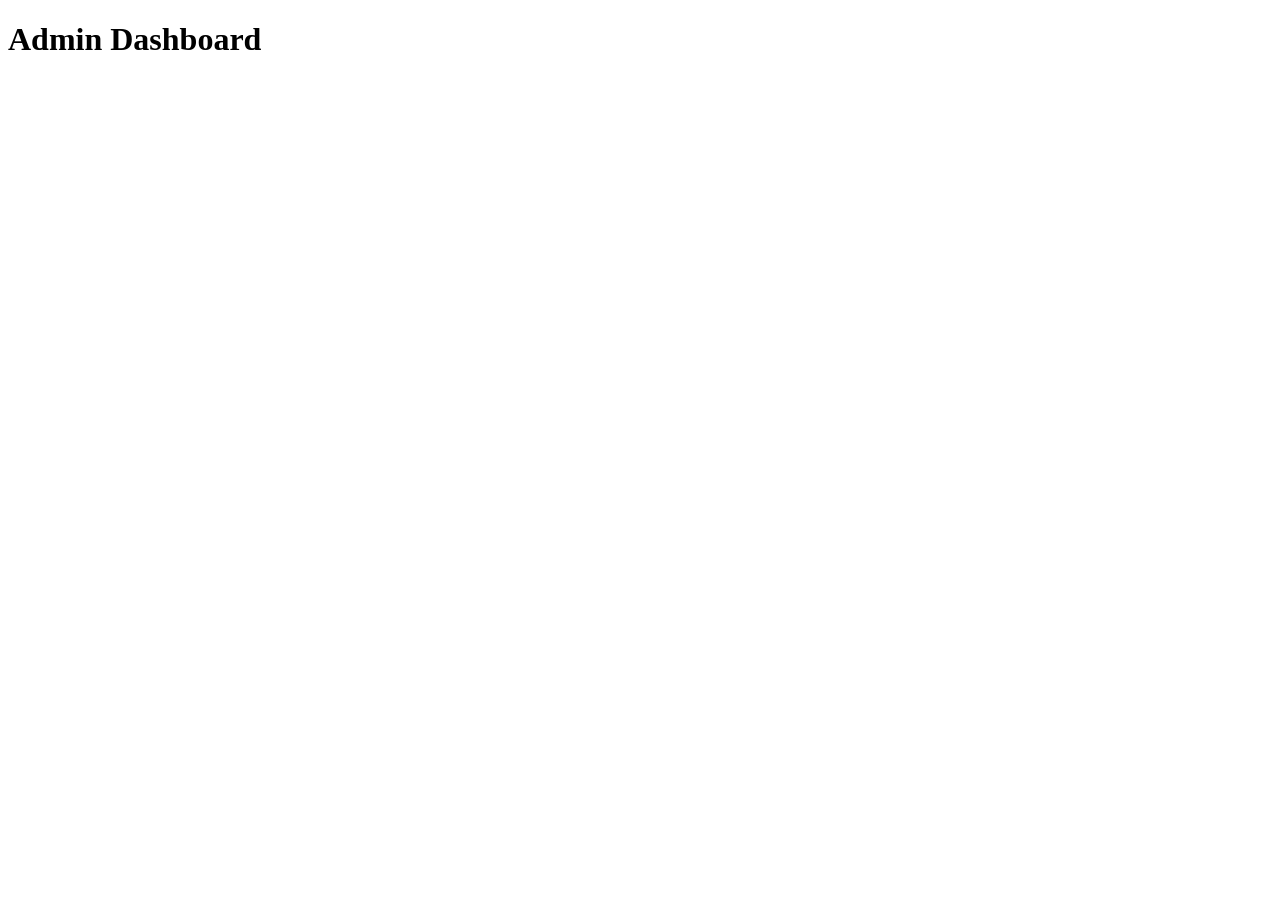
==== templates/dashboard.html @ d0a7f5a3 "Project set done!!" ====
<!DOCTYPE html>
<html lang="en">
<head>
    <meta charset="UTF-8">
    <meta name="viewport" content="width=device-width, initial-scale=1.0">
    <title>Document</title>
</head>
<body>
    <h1>Admin Dashboard</h1>
</body>
</html>
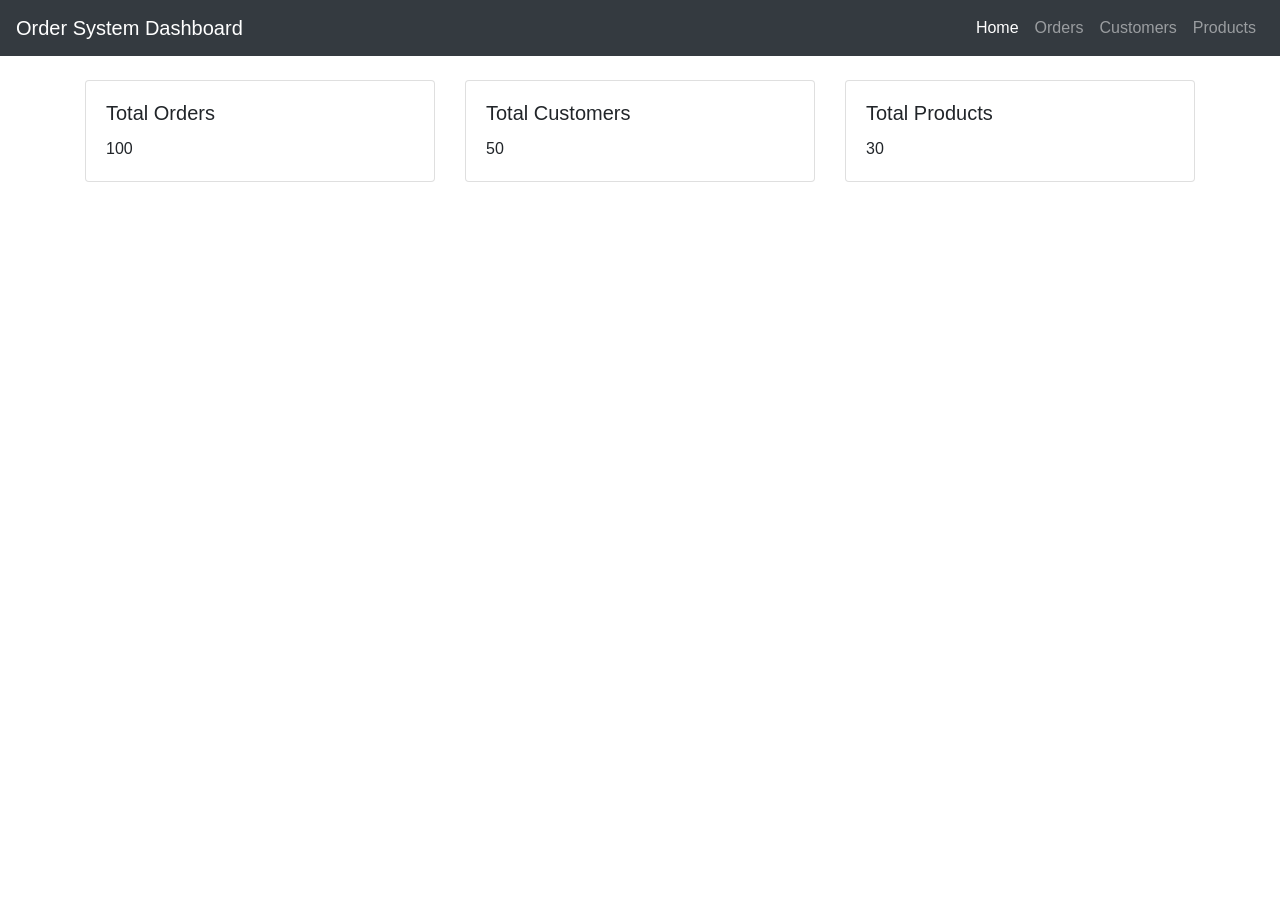
==== commit 494678f6: "Finish landing page section" ====
--- a/templates/dashboard.html
+++ b/templates/dashboard.html
@@ -1,11 +1,70 @@
 <!DOCTYPE html>
 <html lang="en">
 <head>
-    <meta charset="UTF-8">
-    <meta name="viewport" content="width=device-width, initial-scale=1.0">
-    <title>Document</title>
+  <meta charset="UTF-8">
+  <meta name="viewport" content="width=device-width, initial-scale=1.0">
+  <title>Online Order System Dashboard</title>
+  <!-- Bootstrap CSS -->
+  <link rel="stylesheet" href="https://maxcdn.bootstrapcdn.com/bootstrap/4.5.2/css/bootstrap.min.css">
+  <style>
+    /* Add your custom styles here */
+  </style>
 </head>
 <body>
-    <h1>Admin Dashboard</h1>
+  <nav class="navbar navbar-expand-lg navbar-dark bg-dark">
+    <a class="navbar-brand" href="#">Order System Dashboard</a>
+    <button class="navbar-toggler" type="button" data-toggle="collapse" data-target="#navbarNav" aria-controls="navbarNav" aria-expanded="false" aria-label="Toggle navigation">
+      <span class="navbar-toggler-icon"></span>
+    </button>
+    <div class="collapse navbar-collapse" id="navbarNav">
+      <ul class="navbar-nav ml-auto">
+        <li class="nav-item active">
+          <a class="nav-link" href="#">Home</a>
+        </li>
+        <li class="nav-item">
+          <a class="nav-link" href="#">Orders</a>
+        </li>
+        <li class="nav-item">
+          <a class="nav-link" href="#">Customers</a>
+        </li>
+        <li class="nav-item">
+          <a class="nav-link" href="#">Products</a>
+        </li>
+      </ul>
+    </div>
+  </nav>
+  <div class="container mt-4">
+    <div class="row">
+      <div class="col-md-4">
+        <div class="card">
+          <div class="card-body">
+            <h5 class="card-title">Total Orders</h5>
+            <p class="card-text">100</p>
+          </div>
+        </div>
+      </div>
+      <div class="col-md-4">
+        <div class="card">
+          <div class="card-body">
+            <h5 class="card-title">Total Customers</h5>
+            <p class="card-text">50</p>
+          </div>
+        </div>
+      </div>
+      <div class="col-md-4">
+        <div class="card">
+          <div class="card-body">
+            <h5 class="card-title">Total Products</h5>
+            <p class="card-text">30</p>
+          </div>
+        </div>
+      </div>
+    </div>
+  </div>
+
+  <!-- Bootstrap JS and dependencies -->
+  <script src="https://ajax.googleapis.com/ajax/libs/jquery/3.5.1/jquery.min.js"></script>
+  <script src="https://cdnjs.cloudflare.com/ajax/libs/popper.js/1.16.0/umd/popper.min.js"></script>
+  <script src="https://maxcdn.bootstrapcdn.com/bootstrap/4.5.2/js/bootstrap.min.js"></script>
 </body>
-</html>+</html>
